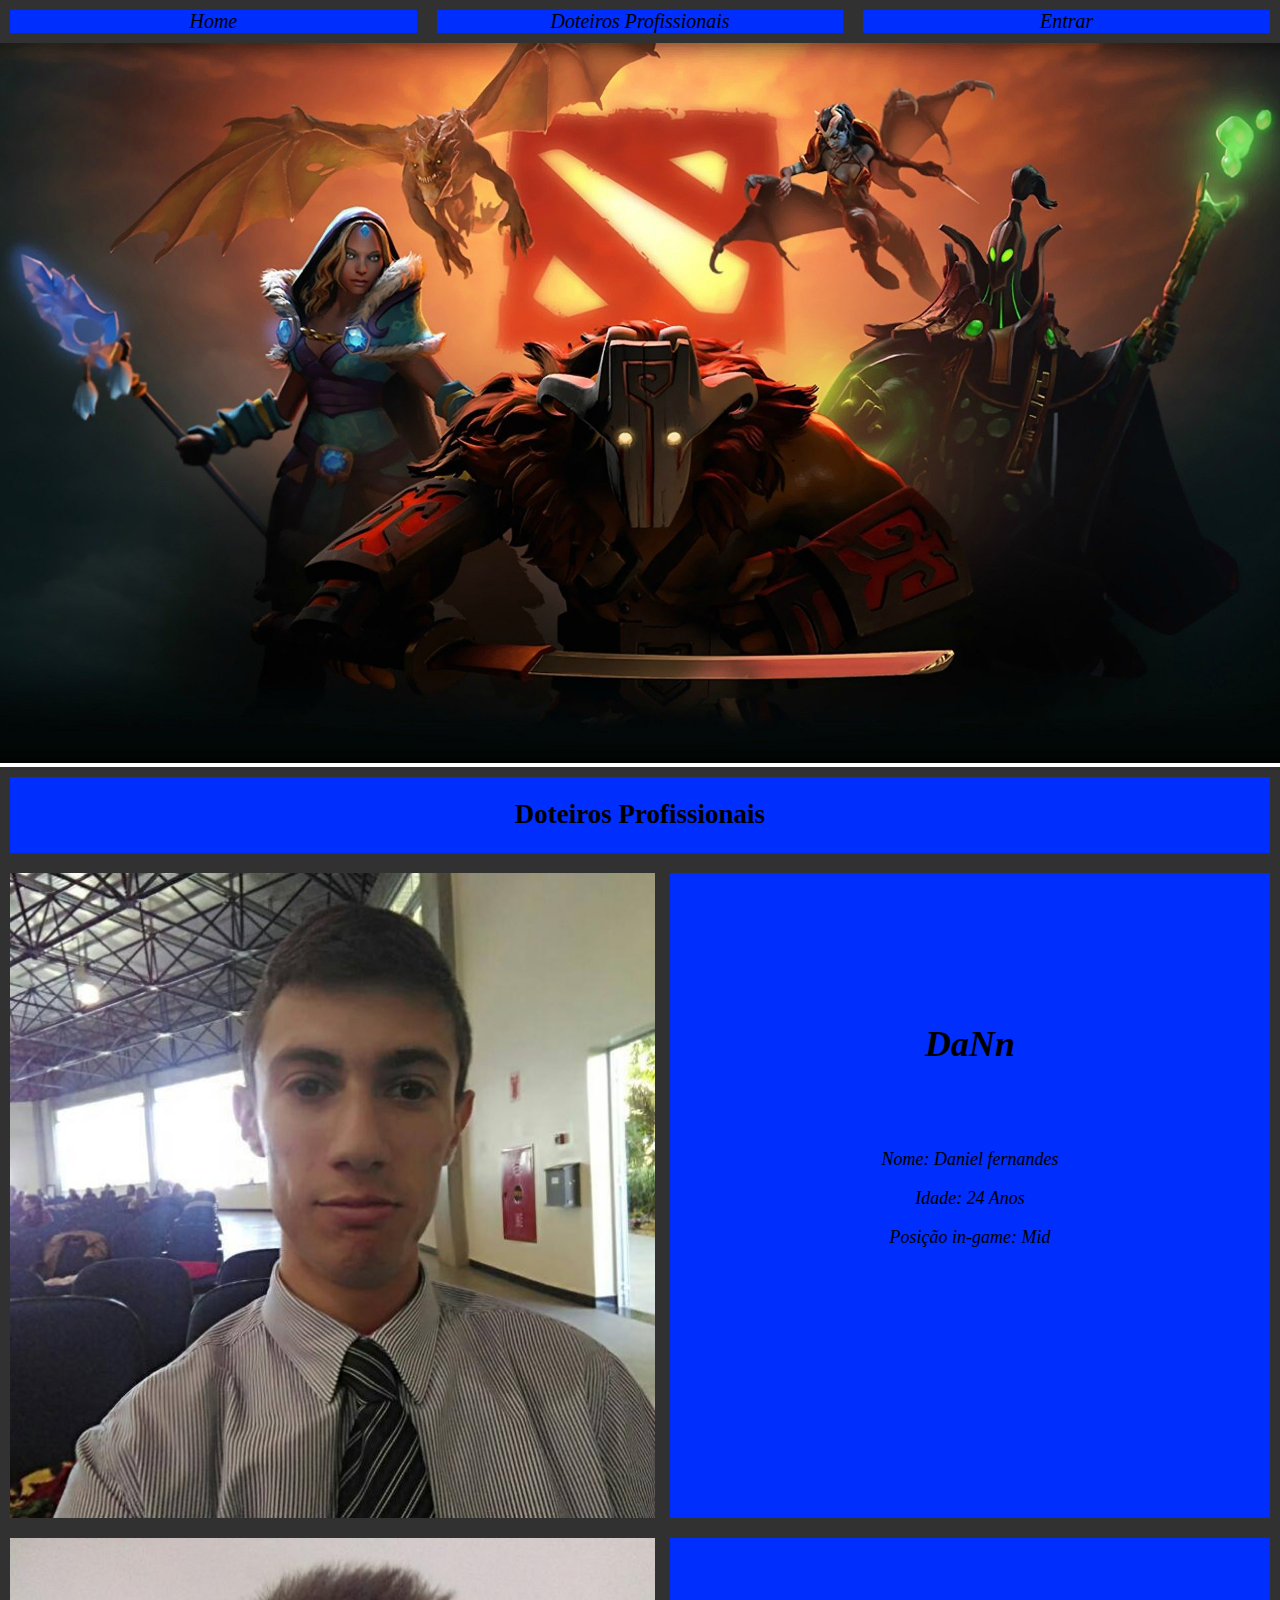
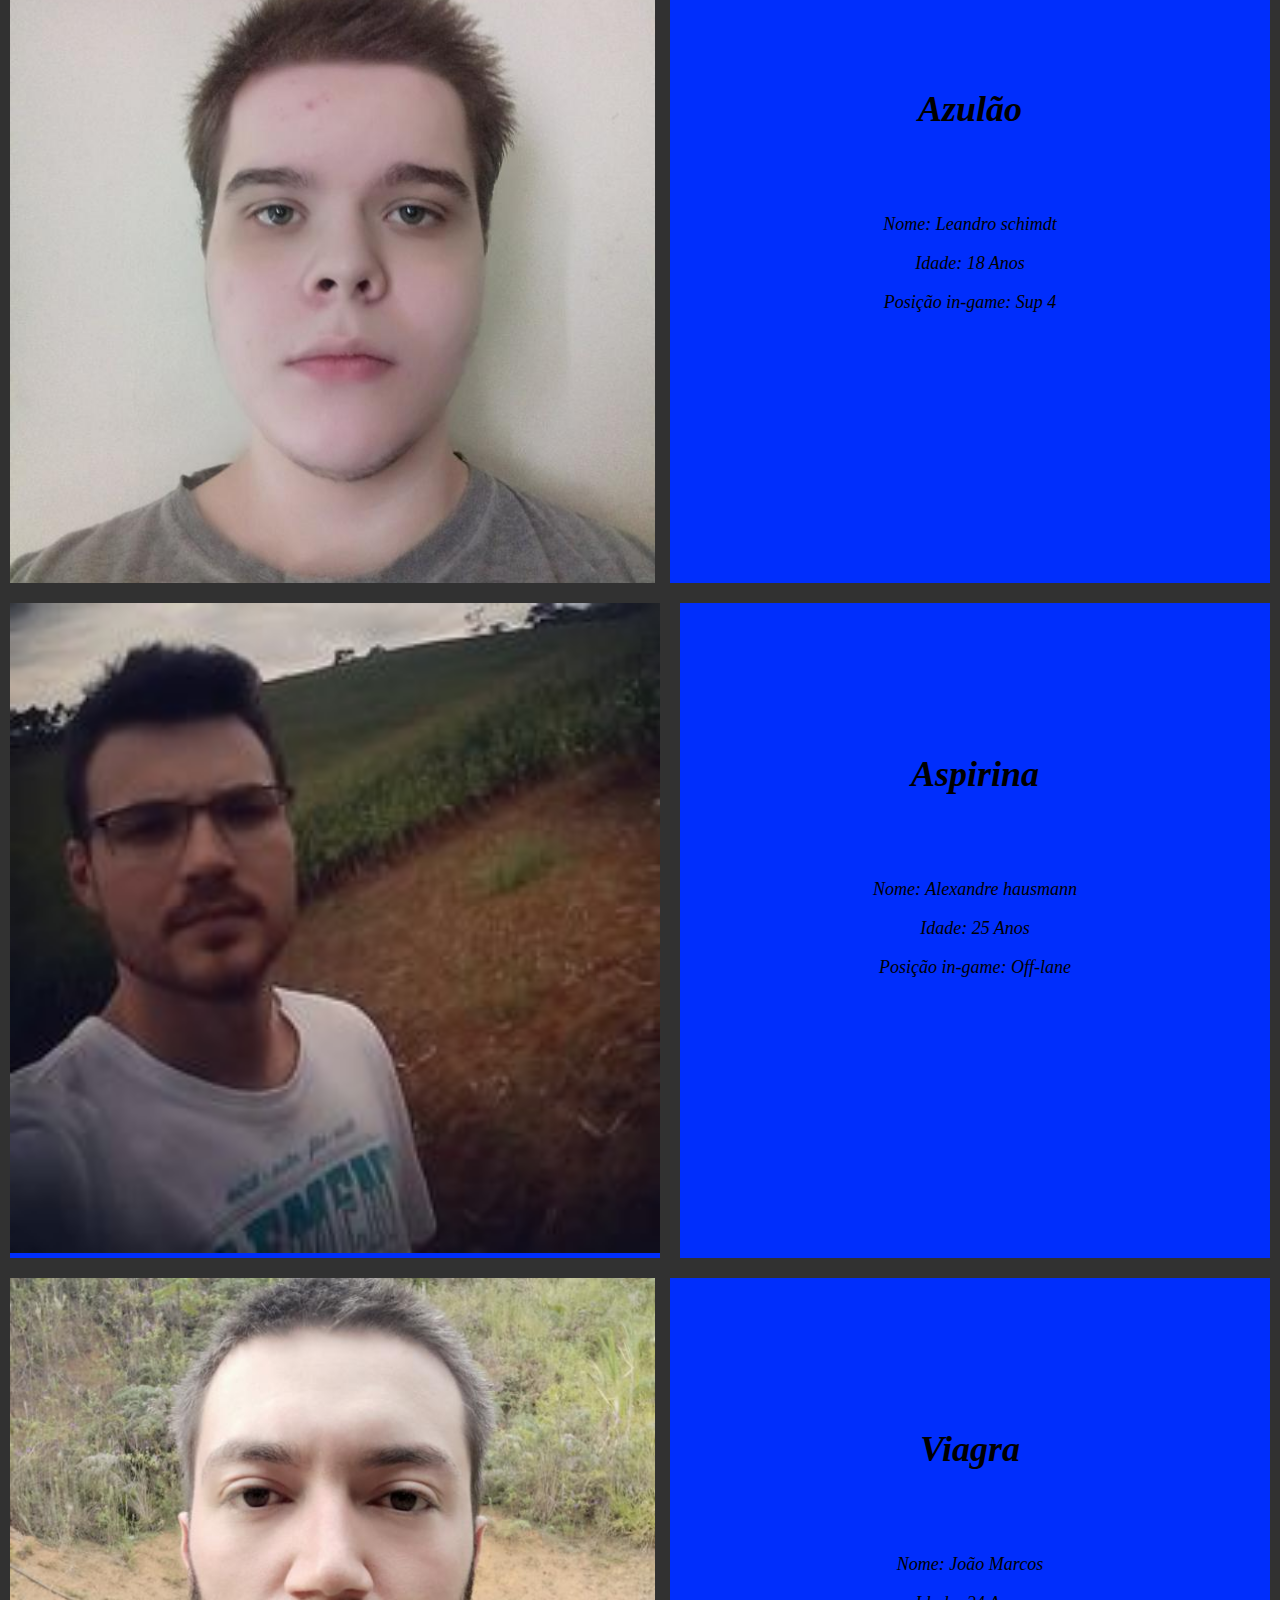
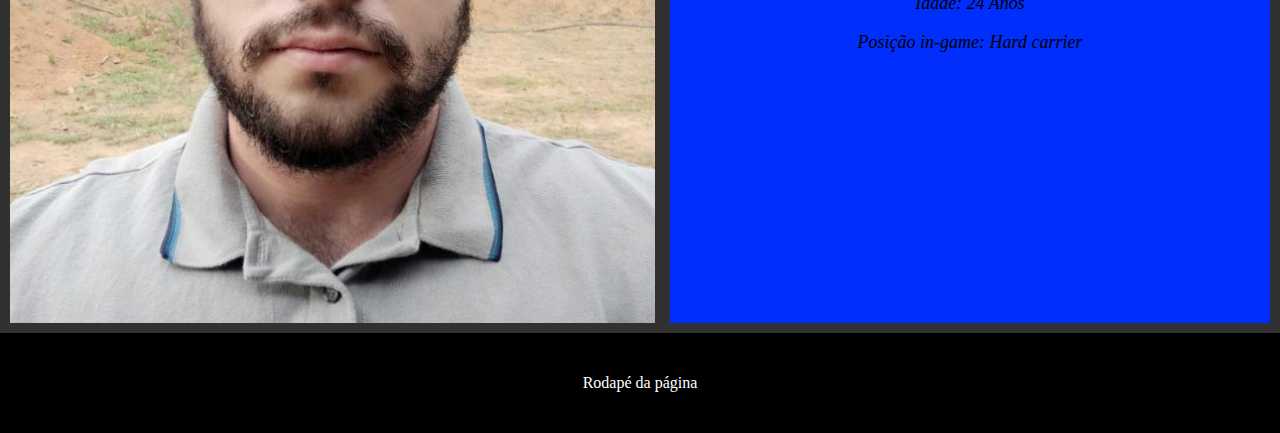
==== index.html @ c190a4b5 "refaturações" ====
<!DOCTYPE html>
<html>

<head>
    <meta charset="UTF-8" />
    <title>Doteiros anônimos</title>
    <link rel="stylesheet" href="posicao.css" />
</head>

<body>
    <div class="container sticky">
        <div><a class="cabecalho" href="#home"><i>Home</i></a></div>
        <div><a class="cabecalho" href="#doteiros"><i>Doteiros Profissionais</i></a></div>
        <div><a class="cabecalho" href="login.html"><i>Entrar</i></a></div>
    </div>
    </div>
    <img src="imagemdota.png" id="home" alt="Imagem Dota2" width="100%">
    <div class="container">
        <div id="doteiros">
            <h2>Doteiros Profissionais</h2>
        </div>
    </div>
    <div class="container">
        <div><img src="daniel.png" alt="Imagem Dann" height="100%"></div>
        <div>
            <br><br><br><br><br><br>
            <h1><b><i>DaNn</i></b></h1><br><br>
            <p><i>Nome: Daniel fernandes</i></p>
            <p><i>Idade: 24 Anos</i></p>
            <p><i>Posição in-game: Mid</i></p>
        </div>
    </div>
    <div class="container">
        <div><img src="leco.png" alt="Imagem leco" height="100%"></div>
        <div>
            <br><br><br><br><br><br>
            <h1><b><i>Azulão</i></b></h1><br><br>
            <p><i>Nome: Leandro schimdt</i></p>
            <p><i>Idade: 18 Anos</i></p>
            <p><i>Posição in-game: Sup 4</i></p>
        </div>
    </div>
    <div class="container">
        <div><img src="alexandre.png" alt="Imagem Aspirina" height="650px"></div>
        <div>
            <br><br><br><br><br><br>
            <h1><b><i>Aspirina</i></b></h1><br><br>
            <p><i>Nome: Alexandre hausmann</i></p>
            <p><i>Idade: 25 Anos</i></p>
            <p><i>Posição in-game: Off-lane</i></p>
        </div>
    </div>
    <div class="container">
        <div><img src="joao.png" alt="Imagem Viagra" height="100%"></div>
        <div>
            <br><br><br><br><br><br>
            <h1><b><i>Viagra</i></b></h1><br><br>
            <p><i>Nome: João Marcos</i></p>
            <p><i>Idade: 24 Anos</i></p>
            <p><i>Posição in-game: Hard carrier</i></p>
        </div>
    </div>
    <footer>
        Rodapé da página
    </footer>
</body>

</html>
---- posicao.css ----
* {
    block-size: border-box;
}

body {
    margin: 0px;
}

.container {
    display: flex;
    background-color: #313131;
    text-align: center;
}

.container div {
    flex: 1;
    background-color: rgb(0, 46, 252);
    margin: 10px;
    font-size: 18px;
}

.cabecalho {
    border-color: rgb(0, 0, 0);
    font-size: 20px;
    color: rgb(0, 0, 0);
}

.cabecalho:hover {
    color: red;
}

a {
    text-decoration: none;
}

div.sticky {
    position: -webkit-sticky;
    position: sticky;
    top: 0;
}

footer {
    bottom: 0;
    background-color: black;
    color: #FFF;
    width: 100%;
    height: 100px;
    text-align: center;
    line-height: 100px;
}

.container2 {
    display:flex;
    background-color: #313131;
    text-align: center;
}

.container2 div {
    flex: 1;
    background-color: rgb(0, 46, 252);
    margin: 16% 40%;
    font-size: 18px;
}

.inputs {
    border:solid 3px;
    border-color: rgb(0, 0, 0);
}
.button {
    padding: 5px 9%;
    cursor: pointer;
    color: black;
    background-color: rgb(5, 235, 44);
    border:solid 3px;
    border-color: rgb(rgb(17, 17, 17)e)
}

.link:hover {
    color:red;
}
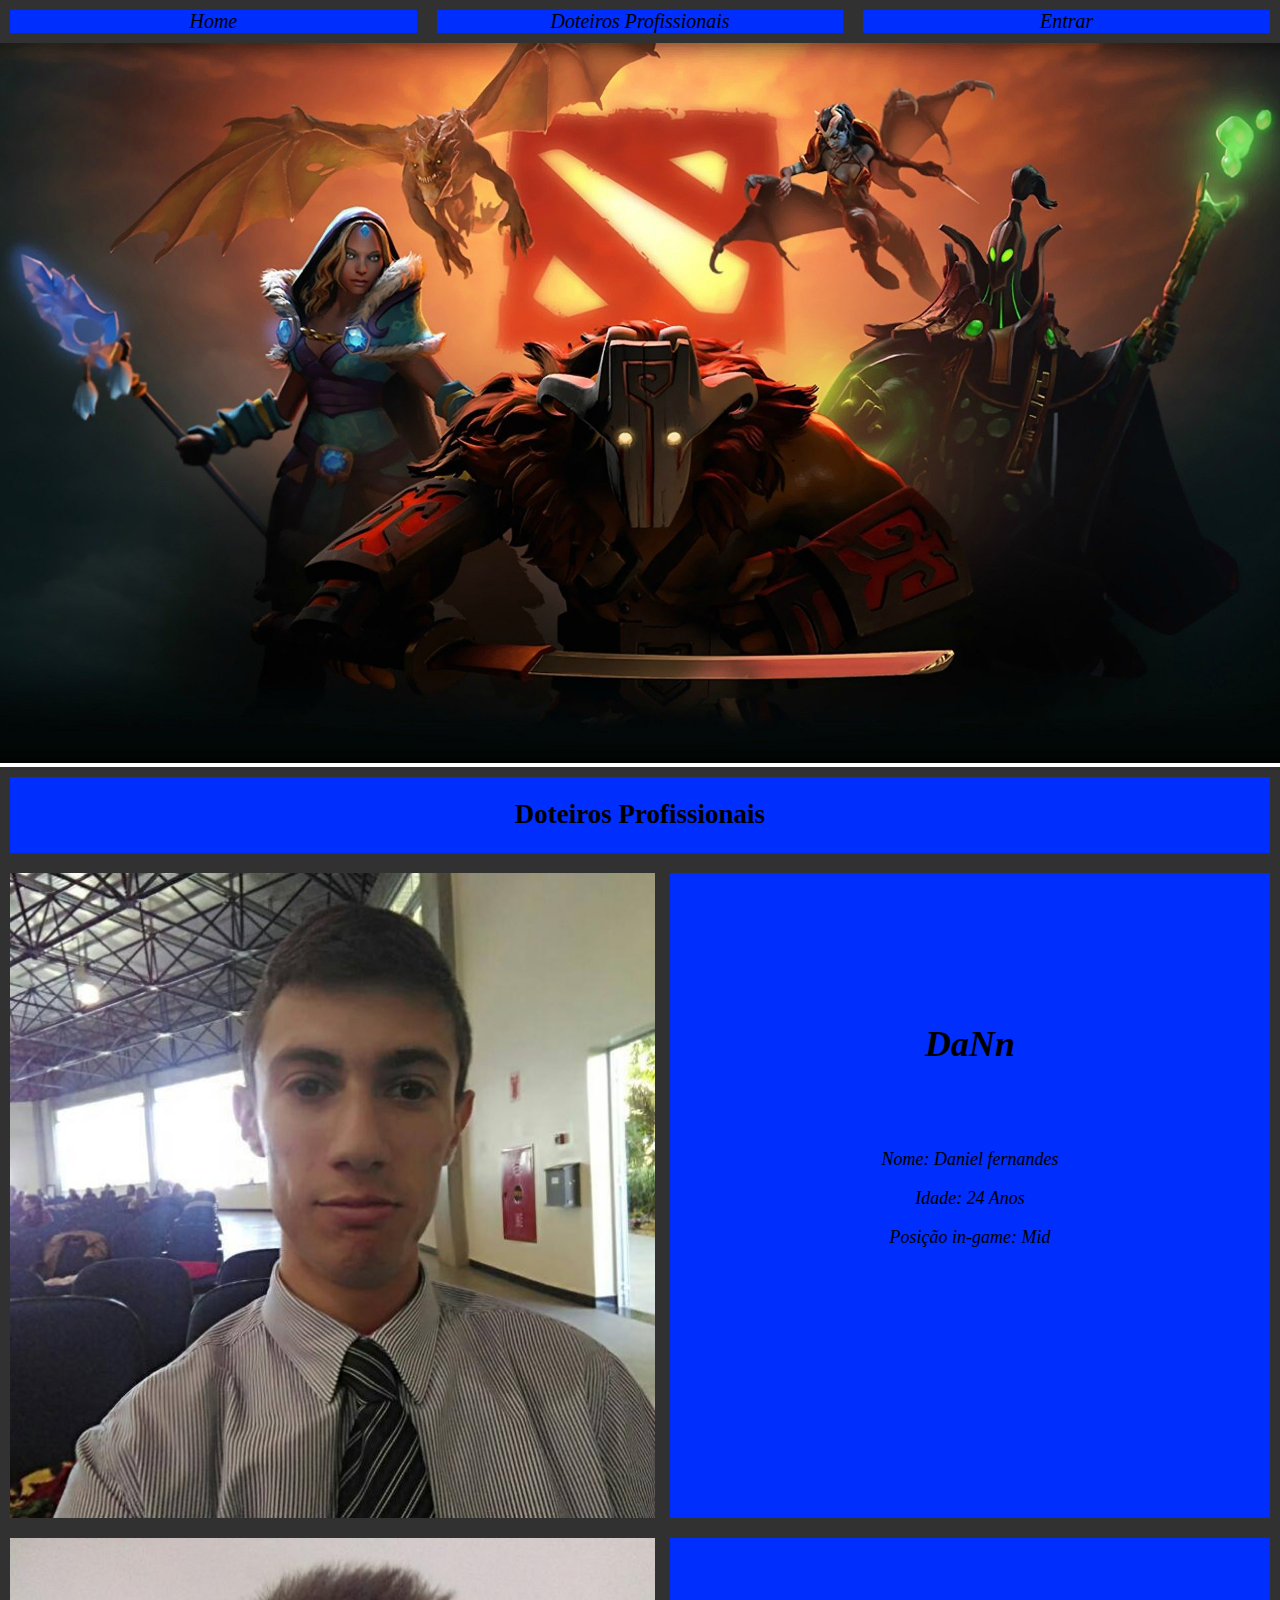
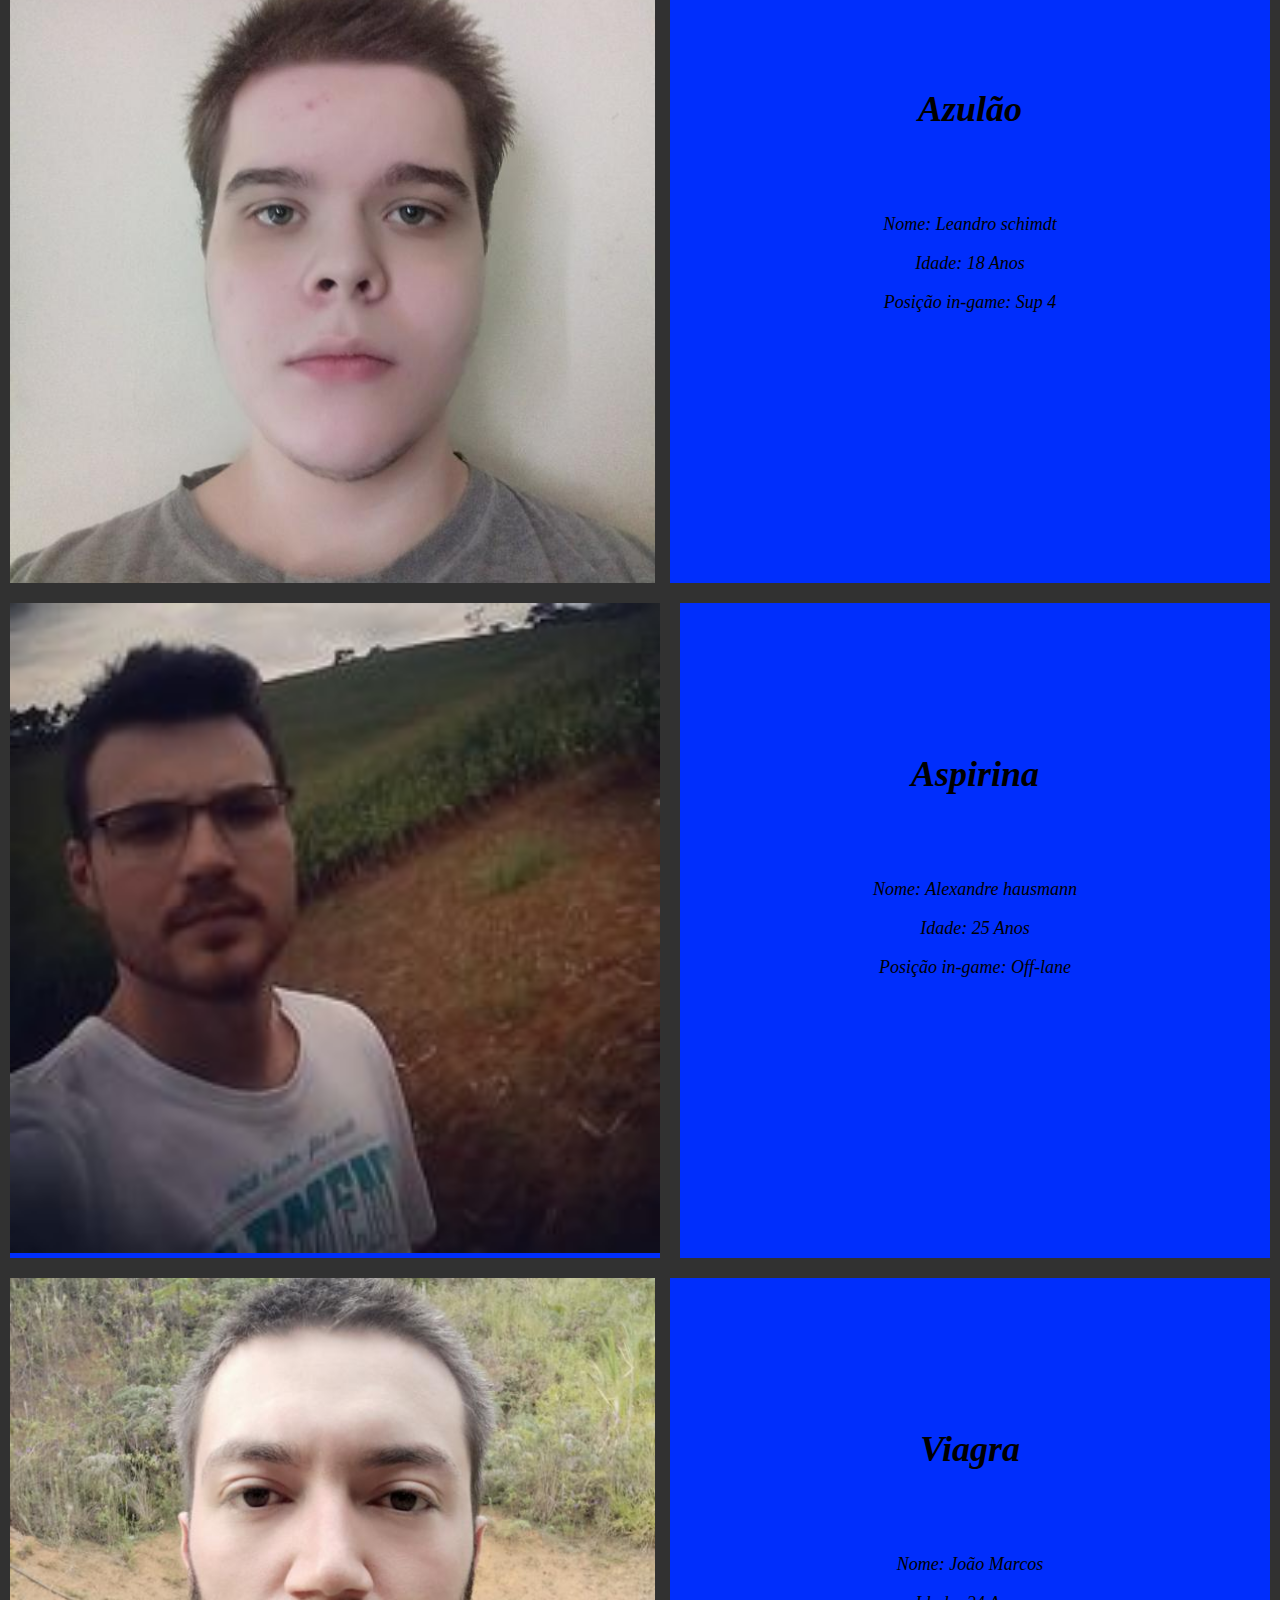
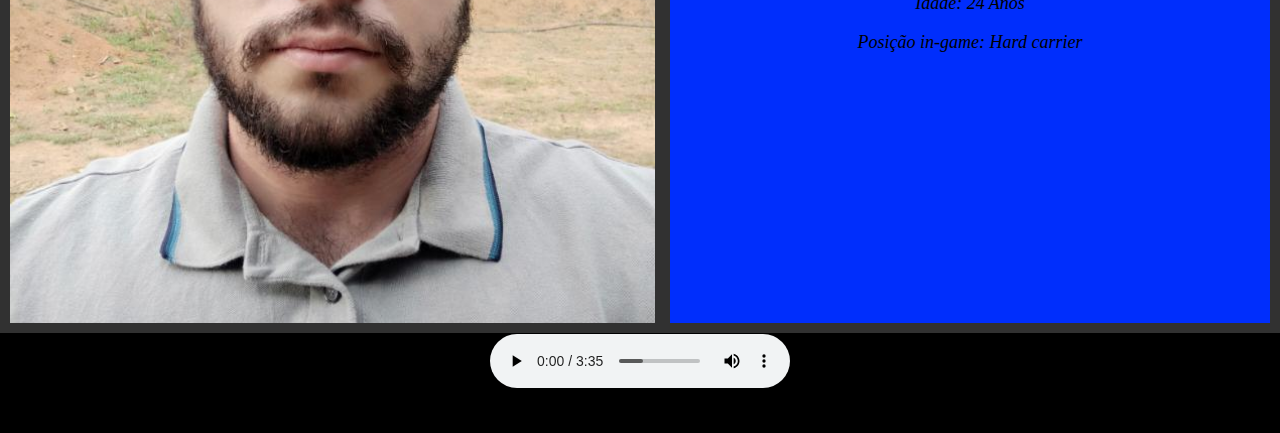
==== commit 92985c0e: "Refaturações" ====
--- a/index.html
+++ b/index.html
@@ -5,6 +5,7 @@
     <meta charset="UTF-8" />
     <title>Doteiros anônimos</title>
     <link rel="stylesheet" href="posicao.css" />
+    <link rel="icon" type="imagem/png" href="dota-2.png" />
 </head>
 
 <body>
@@ -12,7 +13,6 @@
         <div><a class="cabecalho" href="#home"><i>Home</i></a></div>
         <div><a class="cabecalho" href="#doteiros"><i>Doteiros Profissionais</i></a></div>
         <div><a class="cabecalho" href="login.html"><i>Entrar</i></a></div>
-    </div>
     </div>
     <img src="imagemdota.png" id="home" alt="Imagem Dota2" width="100%">
     <div class="container">
@@ -61,7 +61,10 @@
         </div>
     </div>
     <footer>
-        Rodapé da página
+        <audio controls>
+            <source src="RicardoMilos.mp3" type="audio/mp3">
+            <p>Your browser doesn't support HTML5 audio. Here is a <a href="RicardoMilos.mp3">link to the audio</a> instead.</p>
+        </audio>
     </footer>
 </body>
 
--- a/posicao.css
+++ b/posicao.css
@@ -31,6 +31,7 @@
 
 a {
     text-decoration: none;
+    color: greenyellow;
 }
 
 div.sticky {
